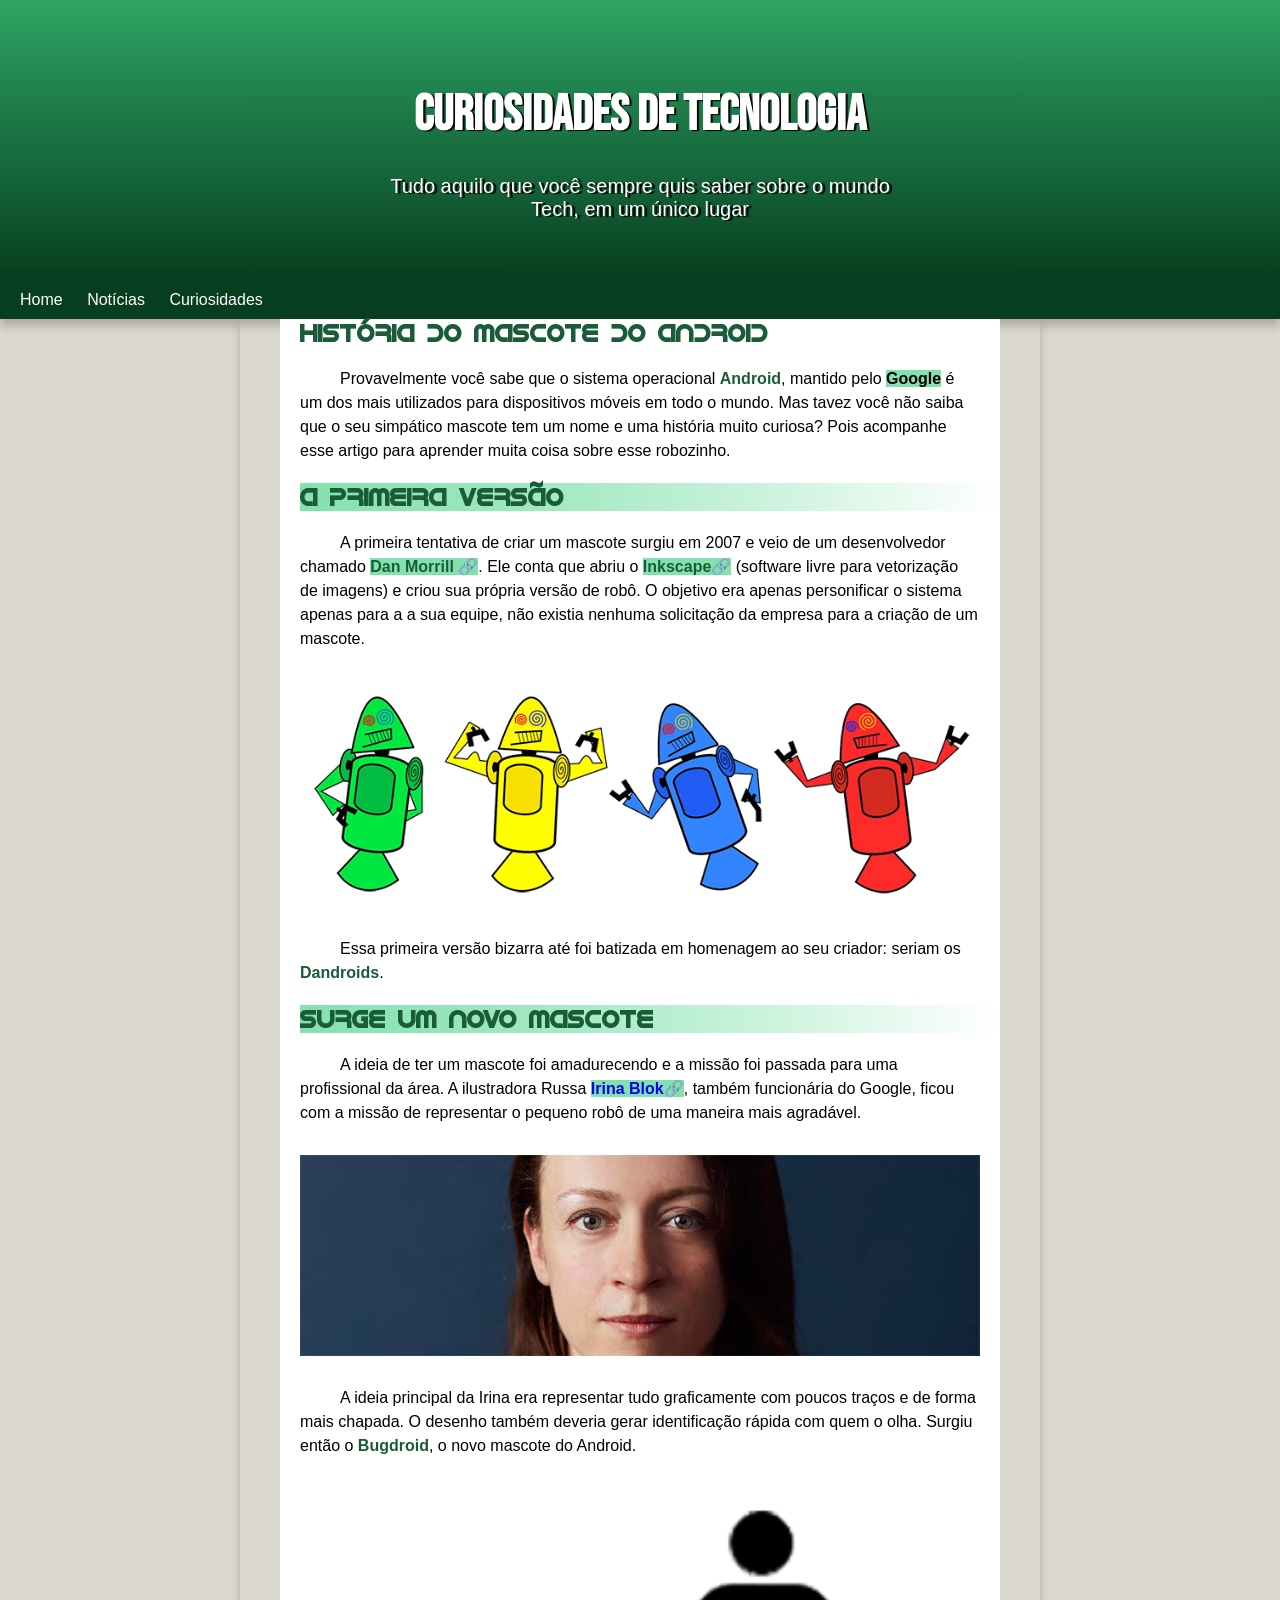
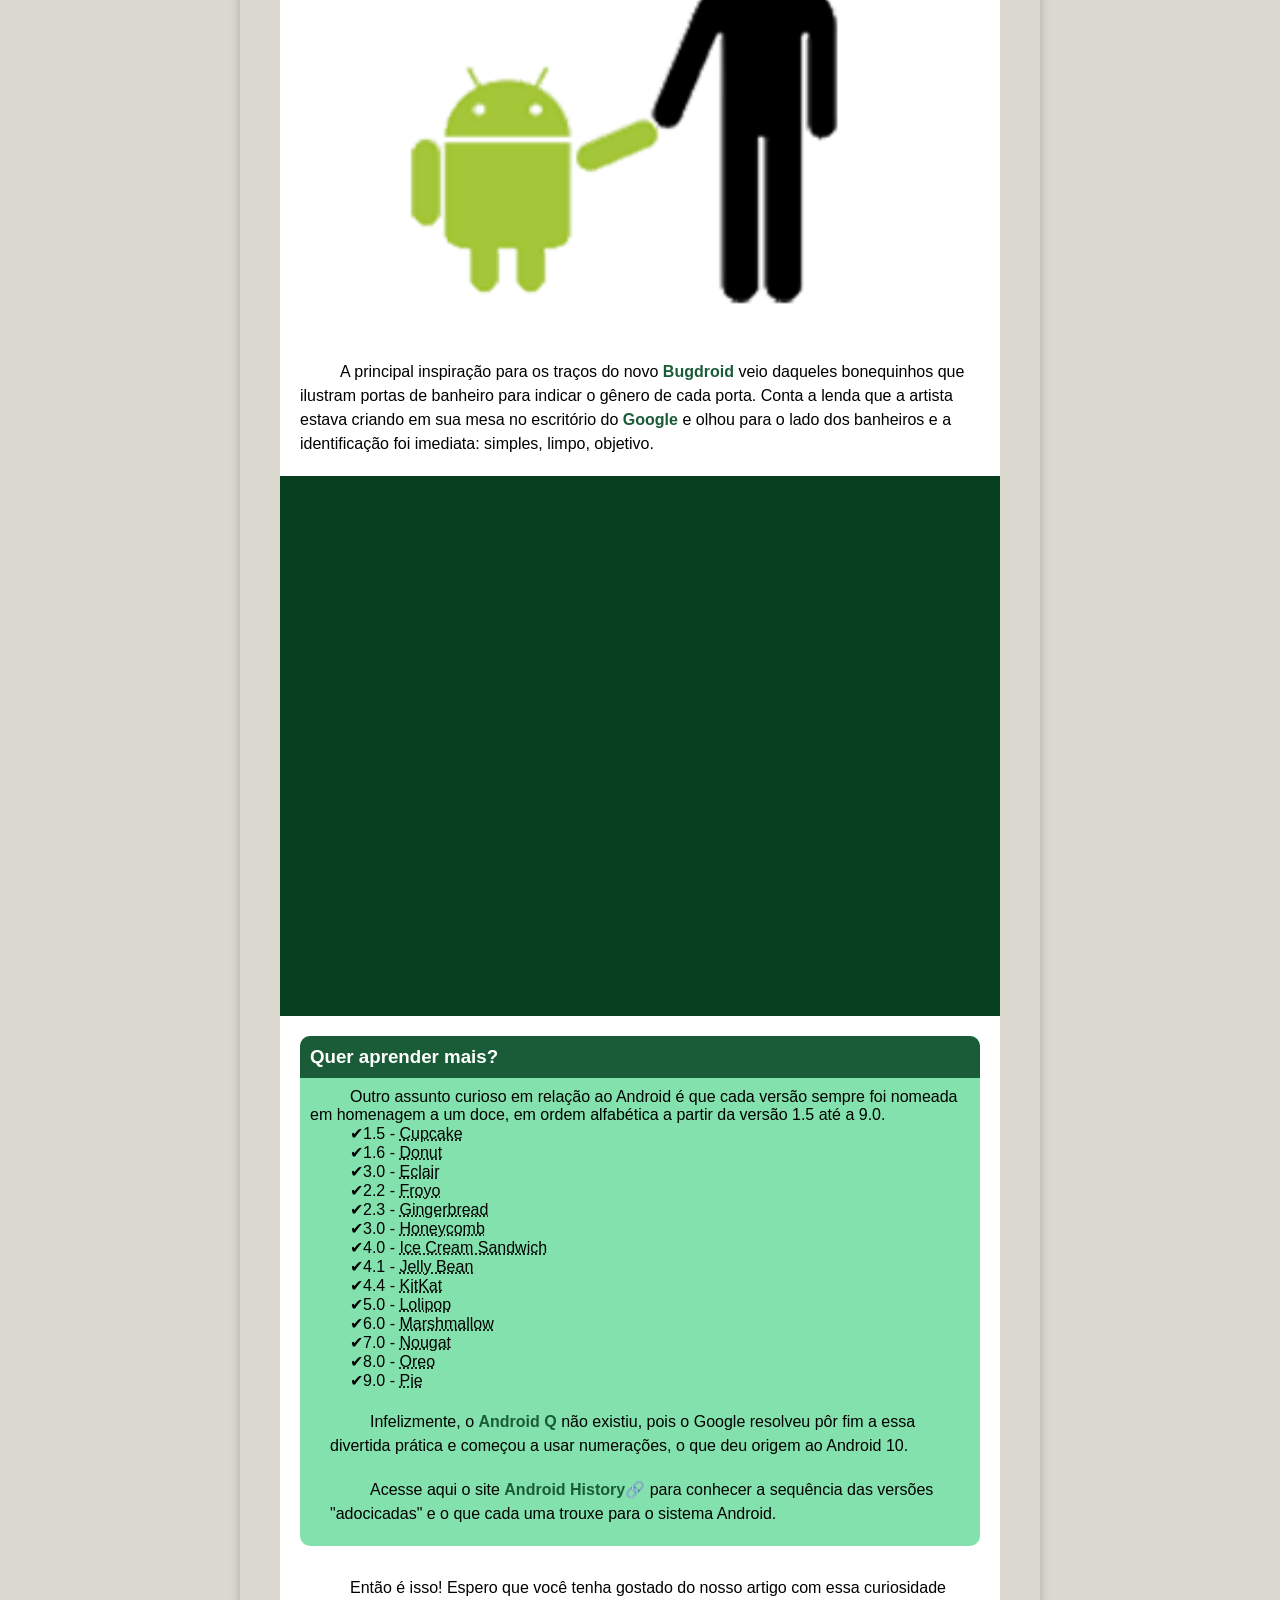
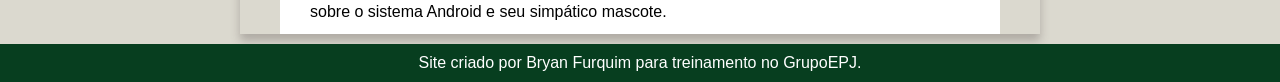
==== index.html @ f4479e86 "atualização" ====
<!DOCTYPE html>
<html lang="pt-br">
<head>
<style>
@import url('https://fonts.googleapis.com/css2?family=Bebas+Neue&family=Black+Ops+One&family=Montenegrin+Gothic+One&display=swap');
</style>
    <meta charset="UTF-8">
    <meta name="viewport" content="width=device-width, initial-scale=1.0">
    <link rel="shortcut icon" href="imagens/favicon.ico" type="image/x-icon">
    <link rel="stylesheet" href="style.css">
    <title>ANDROID</title>
</head>
<body>
    <header>
        <h1>CURIOSIDADES DE TECNOLOGIA</h1>
        <p>Tudo aquilo que você sempre quis saber sobre o mundo <br> Tech, em um único lugar</p>

    </header>
    <nav>
        <a href="#">Home</a>
        <a href="#">Notícias</a>
        <a href="#">Curiosidades</a>
    </nav>
    <main>
    
        <article>
            <h1>História do Mascote do Android</h1>

            <p>Provavelmente você sabe que o sistema operacional <strong>Android</strong>, mantido pelo <strong><mark>Google</mark></strong> é um dos mais utilizados para dispositivos móveis em todo o mundo. Mas tavez você não saiba que o seu simpático mascote tem um nome e uma história muito curiosa? Pois acompanhe esse artigo para aprender muita coisa sobre esse robozinho.</p>

            <h2><strong>A primeira versão</strong></h2>

            <p>A primeira tentativa de criar um mascote surgiu em 2007 e veio de um desenvolvedor chamado <a href="https://ildm.neocities.org/" target="_blank"><mark><strong>Dan Morrill 🔗</strong></mark></a>. Ele conta que abriu o <a href="https://inkscape.org/pt-br/" target="_blank"><mark><strong>Inkscape🔗</strong></mark></a> (software livre para vetorização de imagens) e criou sua própria versão de robô. O objetivo era apenas personificar o sistema apenas para a a sua equipe, não existia nenhuma solicitação da empresa para a criação de um mascote.</p>

            <picture>
                <source media="(max-width: 800px)" srcset="imagens/dan-droids-pq.png">
                <img src="imagens/dan-droids.png" alt="">
            </picture>

            <p>Essa primeira versão bizarra até foi batizada em homenagem ao seu criador: seriam os <strong>Dandroids</strong>.</p>

            <h2><strong>Surge um novo mascote</strong></h2>

            <p>A ideia de ter um mascote foi amadurecendo e a missão foi passada para uma profissional da área. A ilustradora Russa <strong><mark><a href="https://www.irinablok.com/android">Irina Blok🔗</a></mark></strong>, também funcionária do Google, ficou com a missão de representar o pequeno robô de uma maneira mais agradável.</p>

            <picture>
                <source media="(max-width: 800px)" srcset="imagens/irina-blok-pq.jpg">
                <img src="imagens/irina-blok.jpg" alt="">
            </picture>

            <p>A ideia principal da Irina era representar tudo graficamente com poucos traços e de forma mais chapada. O desenho também deveria gerar identificação rápida com quem o olha. Surgiu então o <strong>Bugdroid</strong>, o novo mascote do Android.</p>

            <img   src="imagens/bugdroid.png" class="pq" alt="">

            <p>A principal inspiração para os traços do novo <strong>Bugdroid </strong>veio daqueles bonequinhos que ilustram portas de banheiro para indicar o gênero de cada porta. Conta a lenda que a artista estava criando em sua mesa no escritório do<strong> Google</strong> e olhou para o lado dos banheiros e a identificação foi imediata: simples, limpo, objetivo.</p>
            
            <div class="video">
                <iframe title="vimeo-player" src="https://player.vimeo.com/video/30110175?h=45bbd11ffd" width="900" height="460" frameborder="0" referrerpolicy="strict-origin-when-cross-origin" allow="autoplay; fullscreen; picture-in-picture; clipboard-write; encrypted-media; web-share"   allowfullscreen></iframe>
            </div>

            <aside>
                <div class="top-aside">
                    <h3>Quer aprender mais?</h3>
                </div>
                <div class="cont">
                    Outro assunto curioso em relação ao Android é que cada versão sempre foi nomeada em homenagem a um doce, em ordem alfabética a partir da versão 1.5 até a 9.0.
                    <ul>
                        <li>✔1.5 - <abbr title="bolo de copo">Cupcake</abbr></li>
                        <li>✔1.6 - <abbr title="rosquinha">Donut</abbr></li>
                        <li>✔3.0 - <abbr title="bomba">Eclair</abbr></li>
                        <li>✔2.2 - <abbr title="frozen iogurte">Froyo</abbr></li>
                        <li>✔2.3 - <abbr title="biscoito de gengibre">Gingerbread</abbr></li>
                        <li>✔3.0 - <abbr title="favo de mel">Honeycomb</abbr></li>
                        <li>✔4.0 - <abbr title="sanduíche de sorvete">Ice Cream Sandwich</abbr></li>
                        <li>✔4.1 - <abbr title="jujuba">Jelly Bean</abbr></li>
                        <li>✔4.4 - <abbr title="kitkat">KitKat</abbr></li>
                        <li>✔5.0 - <abbr title="pirulito">Lolipop</abbr></li>
                        <li>✔6.0 - <abbr title="marshmallow">Marshmallow</abbr></li>
                        <li>✔7.0 - <abbr title="torrone">Nougat</abbr></li>
                        <li>✔8.0 - <abbr title="oreo">Oreo</abbr></li>
                        <li>✔9.0 - <abbr title="torta">Pie</abbr></li>
                    </ul>
                    <p>
                        Infelizmente, o <strong>Android Q</strong> não existiu, pois o Google resolveu pôr fim a essa divertida prática e começou a usar numerações, o que deu origem ao Android 10.</p>
                        <p class="fim">Acesse aqui o site <strong><a href="https://www.android.com/why-android/#/donut" target="_blank"><strong>Android History🔗</strong></a></strong> para conhecer a sequência das versões "adocicadas" e o que cada uma trouxe para o sistema Android.</p>
                </div>
                
            </aside>

            <p class="finish">Então é isso! Espero que você tenha gostado do nosso artigo com essa curiosidade sobre o sistema Android e seu simpático mascote.</p>
        </article>
    </main>

    <footer>
        <p>Site criado por Bryan Furquim para treinamento no GrupoEPJ.</p>
    </footer>
</body>
</html>
---- style.css ----
@charset "UTF-8";
@font-face {
    font-family: 'iodroid';
    src: url(fontes/idroid.otf);
}
*{
    margin: 0;
    padding: 0;
    box-sizing: border-box;
}
:root{
    --fontepadrao: Arial, Verdana, Helvetica, sans-serif;
    --fontedestaque:'Bebas Neue', cousive;
    --fonteandroide: 'idroid'
}
header{
    transition-duration: 1s;
    padding: 60px;
    background-image: linear-gradient(to top, #073E1F, #146137, #1F804B,#2EA564 );
    color: white;
}
header h1 {
    font-size: 50px;
    font-family: var(--fontedestaque);
    text-shadow: 2px 1px 1px black;
    margin-bottom: 5px;
    padding: 25px;
    text-align: center;
    

}
header p {
    font-family:Arial, Helvetica, sans-serif;
    font-size: 20px;
    text-shadow: 3px 1px 1px black;

    margin-top: 5px;
    text-align: center;
    
}
nav {
    padding: 10px;
    background-color: #073E1F;
    box-shadow: 0px 7px 9px rgba(84, 73, 73, 0.326);
}
nav a{
    font-family: 'Gill Sans', 'Gill Sans MT', Calibri, 'Trebuchet MS', sans-serif;
    color: white;
    text-decoration: none;
    padding: 10px;
    border-radius:10px ;
    transition-duration: 0.8s;
}
nav a:hover{
    background-color: #1F804B;
    border-radius: 10px;
}
main {
    box-shadow: 0px 7px 9px rgba(84, 73, 73, 0.326);
    min-width: 320px;
    max-width: 800px;
    margin: 0 auto;
    background-color: #0000;
}
main article{
    margin:0px  40px;
    background-color: white;
}
main article p {
    line-height: 1.5;
    text-indent: 40px;
    margin: 20px; 
}
main a {
    text-decoration: none;
}
main a :hover{
    background-color: #146137;
    color: white;
}
main p a:hover{
    background: #146137;
    color: white;
}
article h1 {
    margin-left: 20px;
    
    font-family: 'iodroid';
    color: #1A5C37;
}
article h2 {
    margin-left: 20px;
    font-family: 'iodroid';
    background-image: linear-gradient(to right, #84E1AE,#A0E8C0,#CBF3DD, white );
}
img{
    display: block;
    margin:0 auto;
    width: 100%;
    padding: 10px 20px;
}
img .pq {
    display: block;
    max-width: 50px;
    margin: auto;
} 

.video {
    margin: auto;
    min-width: 100px;
    padding: 40px 0px;
    background-color: #073E1F;
    display: flex;
    justify-content: center;
}
aside {
    padding: 0px;
    padding-bottom: 10px;
    margin:  20px;
    background-color: #83E1AD;
    border-radius: 10px
}
.top-aside {
    padding: 10px;
    margin: 0px;
    color: white;
    border-radius: 10px 10px 0px 0px;
    background-color: #1A5C37;
}
.fim{
    margin-bottom: 10px;
}
.cont {
    margin: 10px;
    text-indent: 40px;
}
.finish {
    padding: 10px;
    margin-bottom: 10px;
}
footer {
    text-align: center;
    color: white;
    padding: 10px;
    background-color: #073E1F;
}
ul {
    list-style:none ;
}
li {
    list-style: none;
}
body{
    background-color:#dbd9cf ;
    font-family: Arial, Helvetica, sans-serif;
}
strong {
    color : #1A5C37;
}
mark {
    background-color: #83E1AD;
}
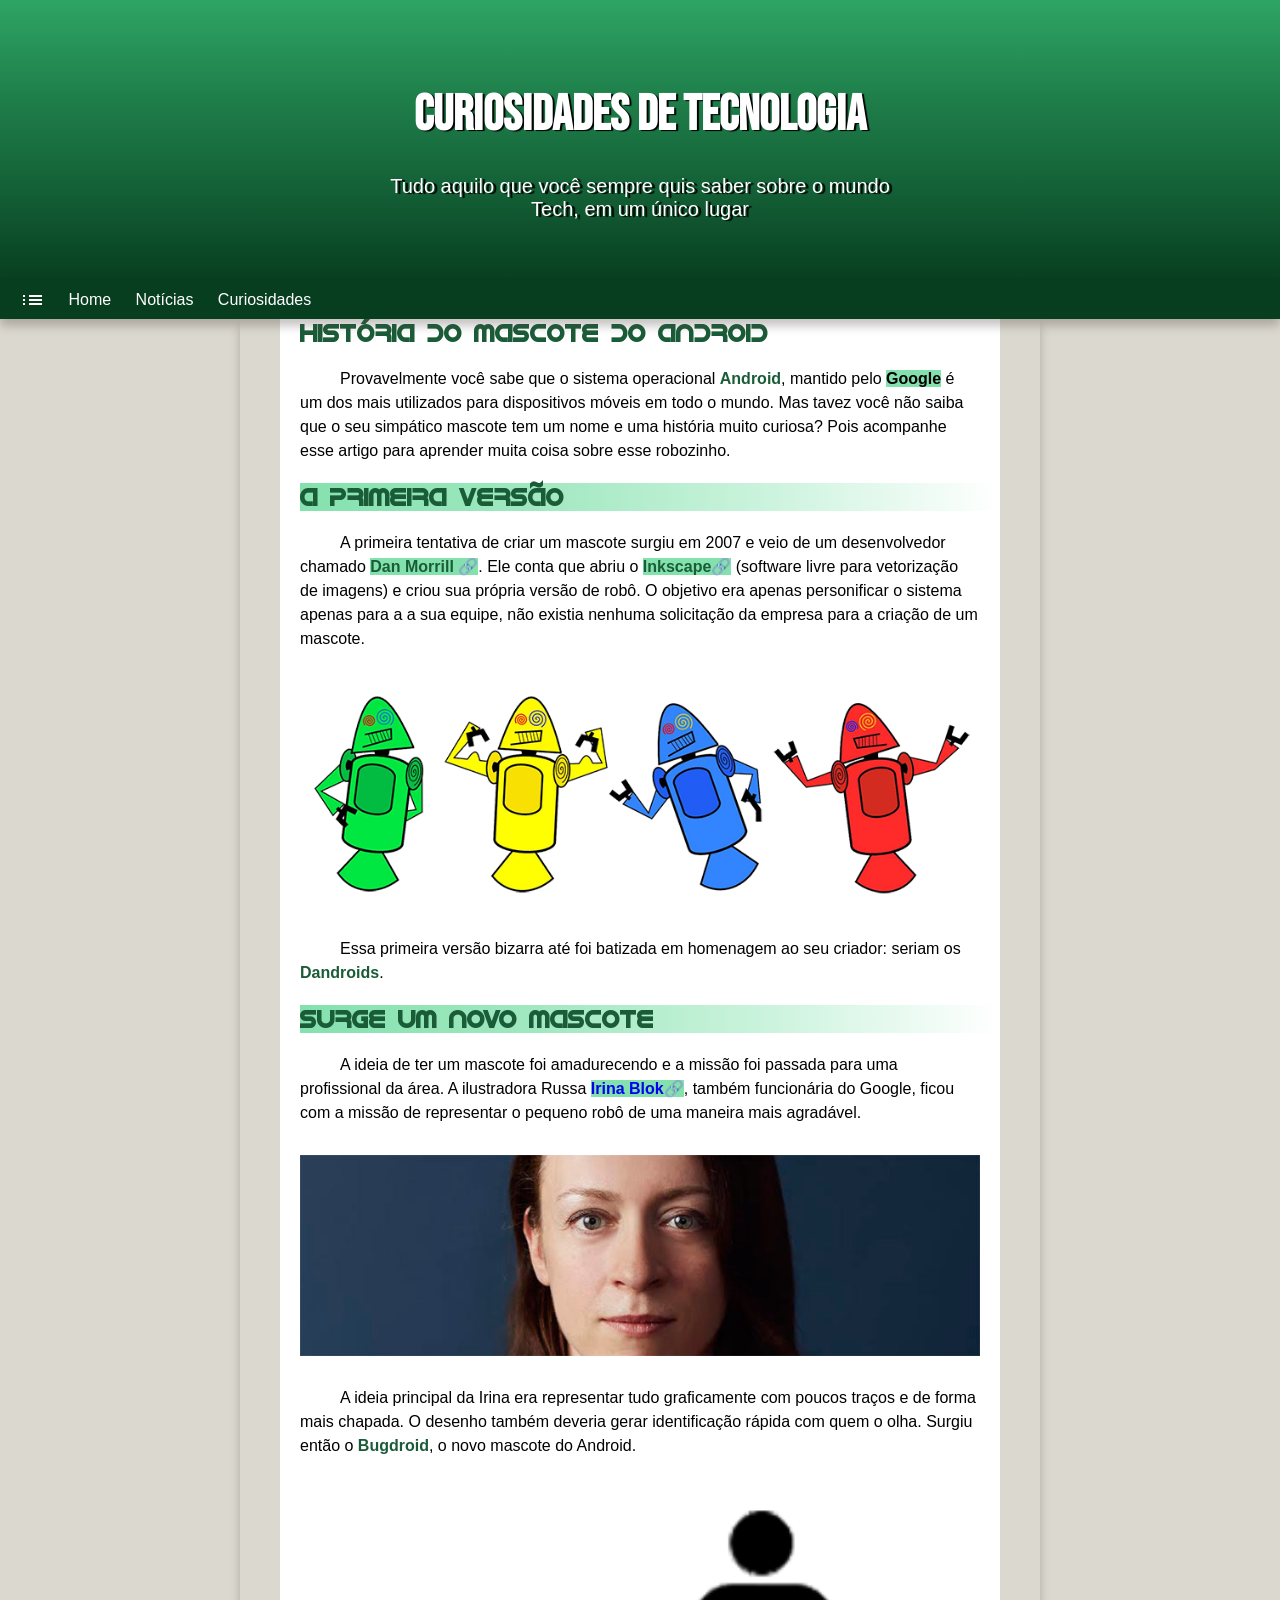
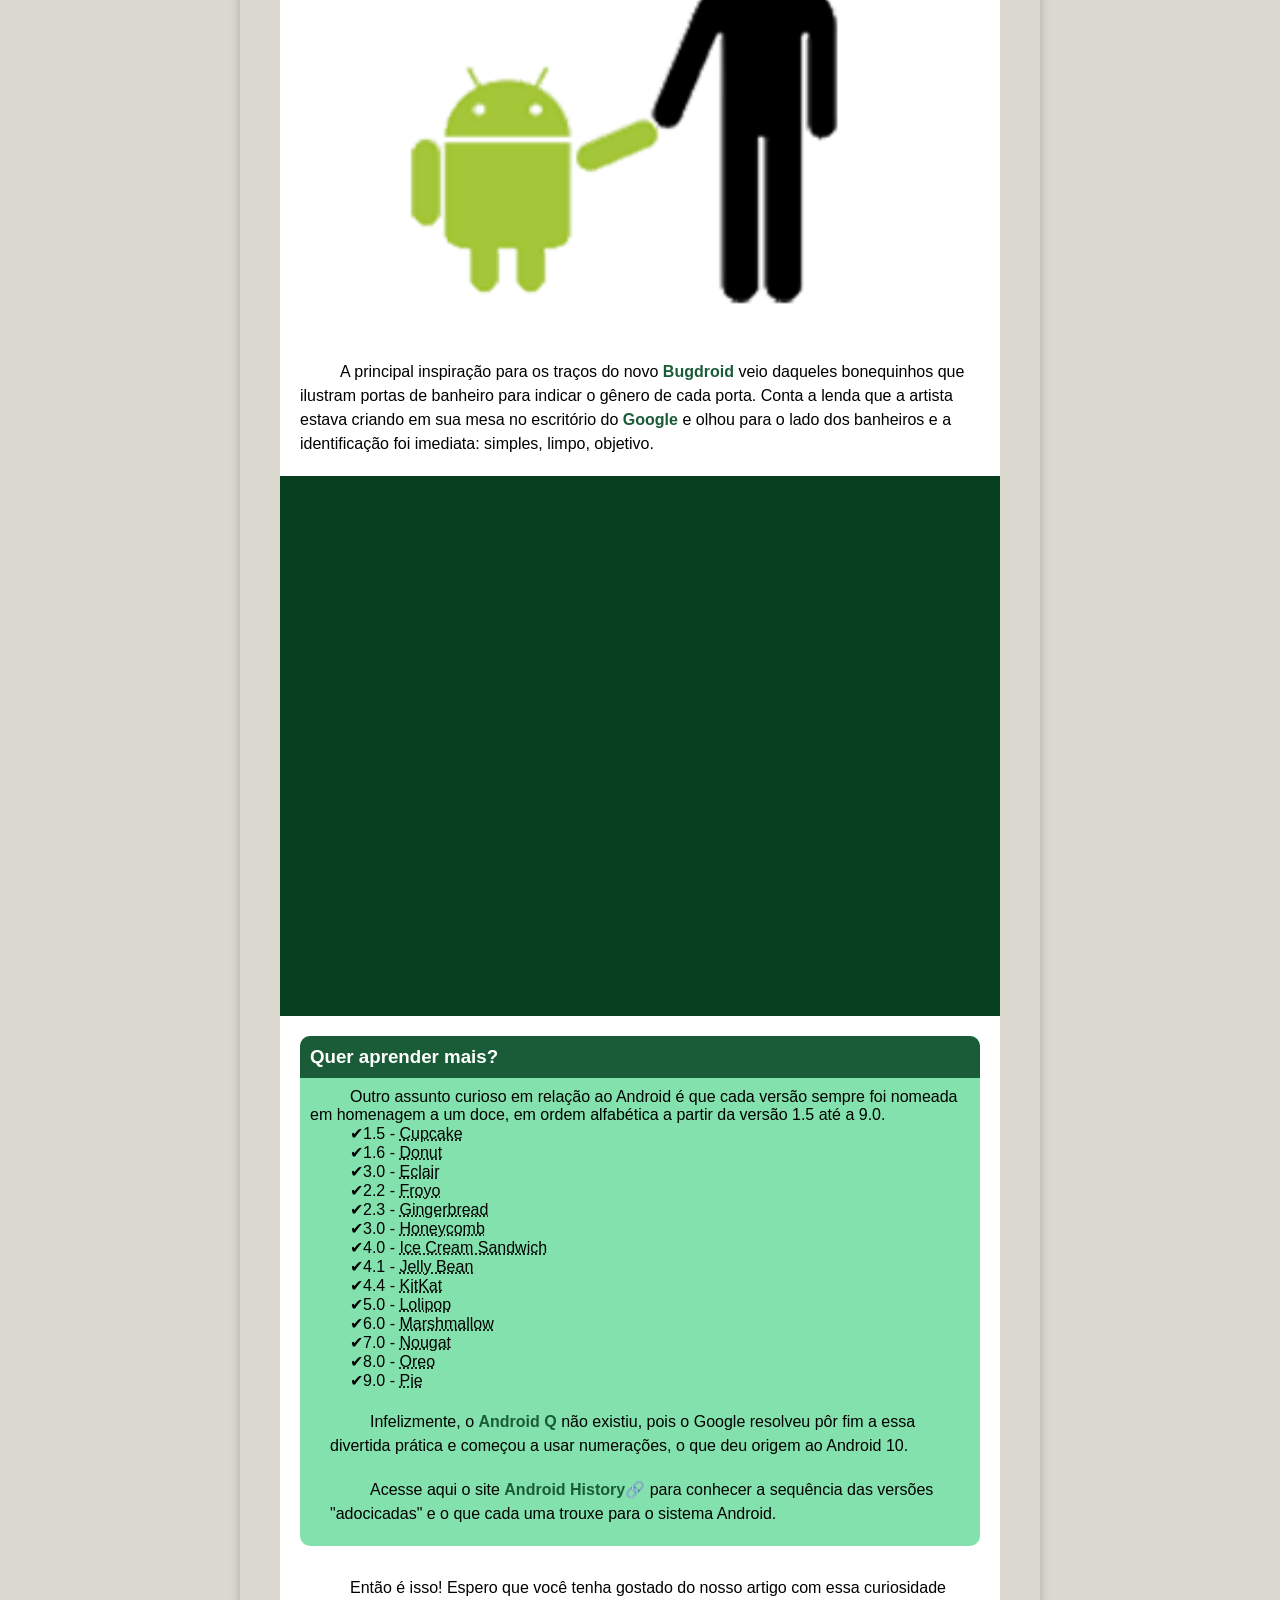
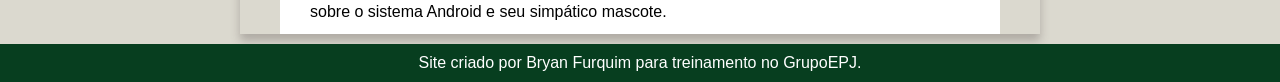
==== commit e887512c: "Update index.html" ====
--- a/index.html
+++ b/index.html
@@ -17,6 +17,7 @@
 
     </header>
     <nav>
+        <a href="#">⫶☰</a>
         <a href="#">Home</a>
         <a href="#">Notícias</a>
         <a href="#">Curiosidades</a>
--- a/style.css
+++ b/style.css
@@ -13,8 +13,7 @@
     --fontedestaque:'Bebas Neue', cousive;
     --fonteandroide: 'idroid'
 }
-header{
-    transition-duration: 1s;
+header{    transition-duration: 1s;
     padding: 60px;
     background-image: linear-gradient(to top, #073E1F, #146137, #1F804B,#2EA564 );
     color: white;
@@ -39,6 +38,8 @@
     
 }
 nav {
+    position: sticky;
+    top: 0;
     padding: 10px;
     background-color: #073E1F;
     box-shadow: 0px 7px 9px rgba(84, 73, 73, 0.326);
